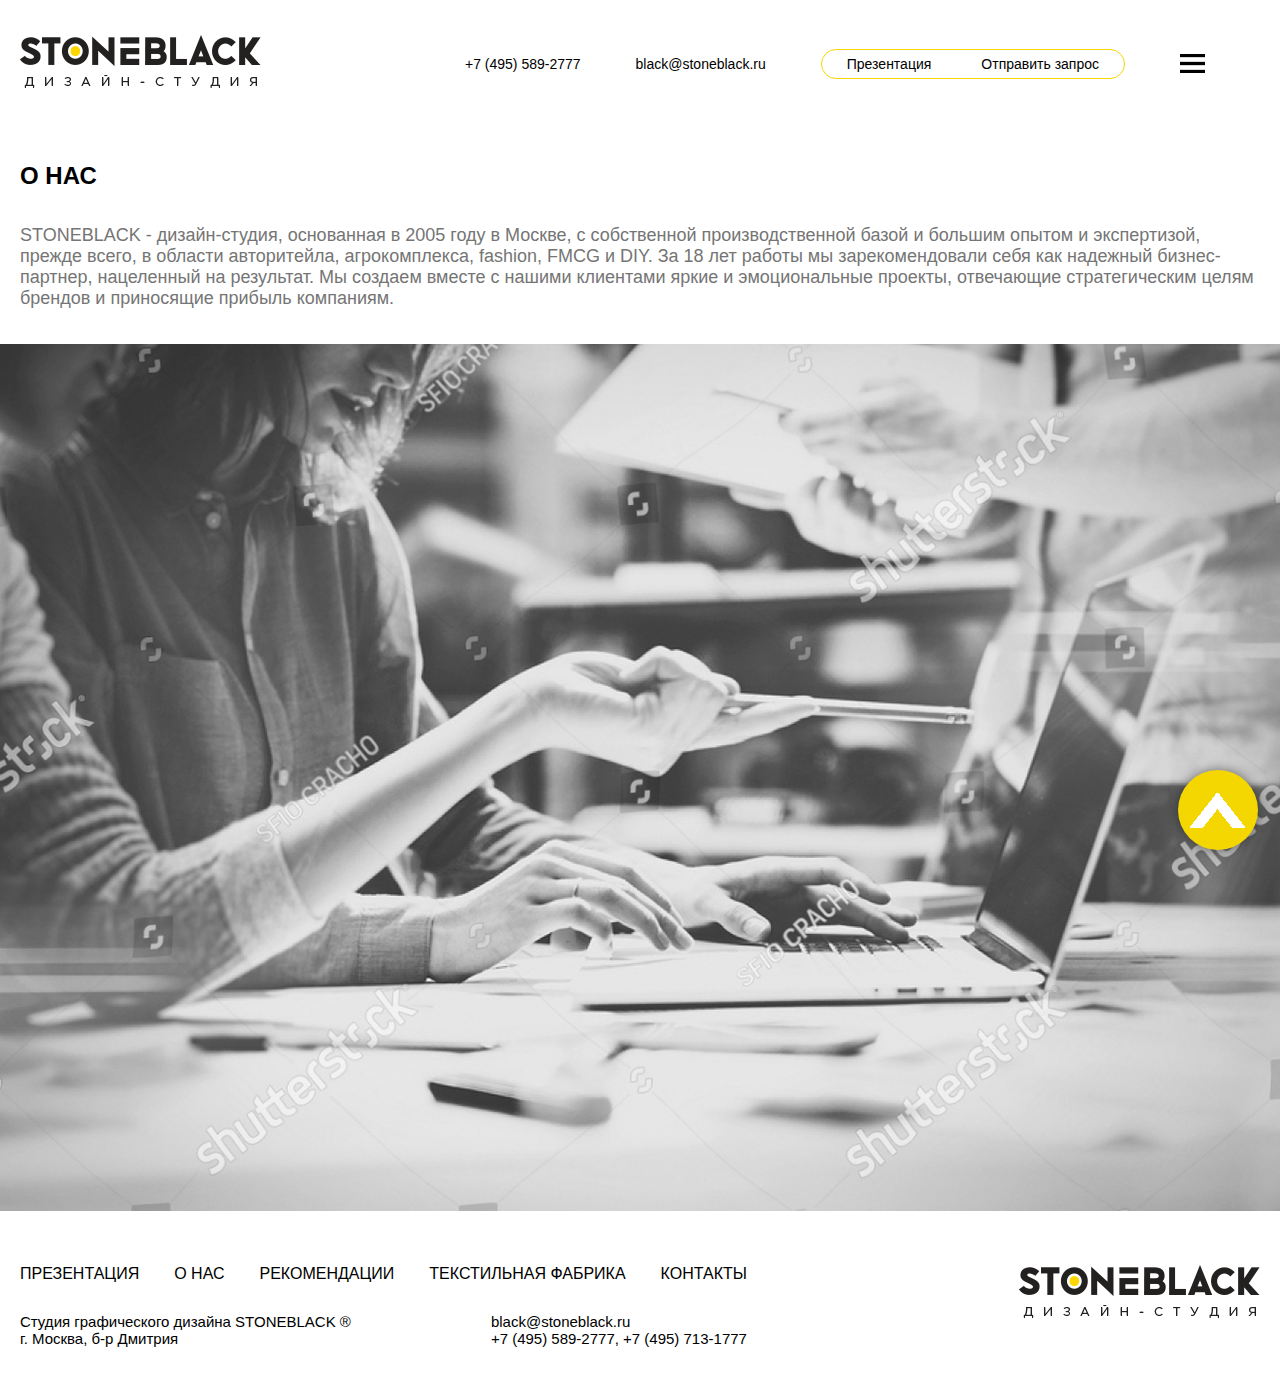
==== about-us.html @ 18d2b70f "add animation and page <about-us>" ====
<!DOCTYPE html>
<html lang="en">
<head>
    <meta charset="UTF-8">
    <meta name="viewport" content="width=device-width, initial-scale=1.0">
    <title>STONEBLACK</title>
    <link rel="stylesheet" href="assets/style.css">
</head>
<body>
<header>
    <div class="container">
        <a href=""><img class="header-logo" src="assets/images/sb-logo.png" alt=""></a>
        <div class="header-contact">
            <a class="header-contact-link" href="#">+7 (495) 589-2777</a>
            <a class="header-contact-link" href="#">black@stoneblack.ru</a>
            <div class="header-contact-button">
                <a href="#">Презентация</a>
                <a href="#">Отправить запрос</a>
            </div>
            <div id="burger-icon" class="burger-menu-icon">
                <span></span>
                <span></span>
                <span></span>
            </div>
            <div class="burger-menu">
                <div class="menu" id="menu">
                    <img id="burger-icon-close" src="assets/images/burger-close.png" alt="">
                    <div class="container-menu">
                        <img src="assets/images/sb-color-white.png" alt="">
                        <div class="menu-content">
                            <ul>
                                <li class="burger-menu-title"><a href="#">ПРОЕКТЫ</a></li>
                                <li><a href="#">ЛОГОТИП</a></li>
                                <li><a href="#">ФИРМЕННЫЙ СТИЛЬ</a></li>
                                <li><a href="#">БРЕНДБУК</a></li>
                                <li><a href="#">ОТКРЫТКИ</a></li>
                                <li><a href="#">КАЛЕНДАРИ</a></li>
                                <li><a href="#">УПАКОВКА</a></li>
                                <li><a href="#">БРЕНДИРОВАНИЕ АВТО</a></li>
                                <li><a href="#">БУКЛЕТЫ/КАТАЛОГИ</a></li>
                                <li><a href="#">POS</a></li>
                                <li><a href="#">KEY VISUAL</a></li>
                                <li class="burger-menu-title"><a href="#">О НАС</a></li>
                                <li class="burger-menu-title"><a href="#">КЛИЕНТЫ</a></li>
                                <li class="burger-menu-title"><a href="#">РЕКОМЕНДАЦИИ</a></li>
                                <li class="burger-menu-title"><a href="#">ТЕКСТИЛЬНАЯ ФАБРИКА</a></li>
                                <li class="burger-menu-title"><a href="#">КОНТАКТЫ</a></li>
                            </ul>
                        </div>
                    </div>
                </div>
            </div>
        </div>
    </div>
</header>
<div class="wrapper">
    <a href="#top" class="button-up">
        <img src="assets/images/arrow-up.png" alt="">
    </a>
    <div class="container">
        <div class="about-us">
            <h2>О НАС</h2>
            <p>STONEBLACK - дизайн-студия, основанная в 2005 году в Москве, с собственной производственной базой
                и большим опытом и экспертизой, прежде всего, в области авторитейла, агрокомплекса, fashion, FMCG и DIY.
                За 18 лет работы мы зарекомендовали себя как надежный бизнес-партнер, нацеленный на результат.
                Мы создаем вместе с нашими клиентами яркие и эмоциональные проекты, отвечающие
                стратегическим целям брендов и приносящие прибыль компаниям.</p>
        </div>
    </div>
    <div class="about-us-banner">
        <img src="assets/images/about-us.jpg" alt="">
    </div>
</div>
<footer>
    <div class="container">
        <div class="footer-blocks">
            <div class="footer-blocks-item">
                <div class="footer-menu">
                    <ul>
                        <li><a href="">ПРЕЗЕНТАЦИЯ</a></li>
                        <li><a href="">О НАС</a></li>
                        <li><a href="">РЕКОМЕНДАЦИИ</a></li>
                        <li><a href="">ТЕКСТИЛЬНАЯ ФАБРИКА</a></li>
                        <li><a href="">КОНТАКТЫ</a></li>
                    </ul>
                </div>
                <div class="footer-contacts">
                    <div>
                        <p>Студия графического дизайна STONEBLACK ® <br>г. Москва, б-р Дмитрия</p>
                    </div>
                    <div class="footer-contacts-item">
                        <a href="#">black@stoneblack.ru</a>
                        <span> +7 (495) 589-2777, +7 (495) 713-1777</span>
                    </div>
                </div>
            </div>
            <div class="footer-blocks-item">
                <a href=""><img src="assets/images/sb-logo.png" alt=""></a>
            </div>
        </div>
    </div>
</footer>
<script src="assets/js/app.js"></script>
</body>
</html>
---- assets/style.css ----
@charset "UTF-8";
@font-face {
  font-family: "Montserrat", sans-serif;
  src: url("../../fonts/Montserrat-Light.ttf") format("truetype");
  font-style: normal;
  font-weight: 300;
}
@font-face {
  font-family: "Montserrat", sans-serif;
  src: url("../../fonts/Montserrat-Regular.ttf") format("truetype");
  font-style: normal;
  font-weight: 400;
}
@font-face {
  font-family: "Montserrat", sans-serif;
  src: url("../../fonts/Montserrat-Medium.ttf") format("truetype");
  font-style: normal;
  font-weight: 500;
}
@font-face {
  font-family: "Montserrat", sans-serif;
  src: url("../../fonts/Montserrat-SemiBold.ttf") format("truetype");
  font-style: normal;
  font-weight: 600;
}
@font-face {
  font-family: "Montserrat", sans-serif;
  src: url("../../fonts/Montserrat-Bold.ttf") format("truetype");
  font-style: normal;
  font-weight: 700;
}
@font-face {
  font-family: "Montserrat", sans-serif;
  src: url("../../fonts/Montserrat-Black.ttf") format("truetype");
  font-style: normal;
  font-weight: 900;
}
* {
  margin: 0;
  padding: 0;
  box-sizing: border-box;
  font-family: "Montserrat", sans-serif;
  font-weight: 300;
}

html,
body {
  scroll-behavior: smooth;
}

.container-menu,
.container {
  max-width: 1700px;
  margin: 0 auto;
  padding: 0 20px;
}

h2, h3 {
  font-weight: 800;
}

.button-up {
  position: fixed;
  display: flex;
  align-items: center;
  background: #f4d600;
  border-radius: 50%;
  width: 80px;
  height: 80px;
  bottom: 50px;
  left: 92%;
  cursor: pointer;
  box-shadow: 0 0 12px rgba(0, 0, 0, 0.5);
  z-index: 101;
}
.button-up img {
  width: 55px;
  height: 35px;
  margin: 0 auto;
}

.transfer {
  display: none;
}

header {
  position: sticky;
  top: 0;
  padding: 35px 0;
  background: white;
  z-index: 100;
}
header .container {
  display: flex;
  justify-content: space-between;
  align-items: center;
  margin: 0 auto;
}

.header-contact {
  display: flex;
  align-items: center;
  gap: 55px;
}
.header-contact a {
  font-size: 14px;
  color: black;
  text-decoration: none;
  font-weight: 300;
}
.header-contact-button {
  display: flex;
  border: 1px solid #f4d600;
  border-radius: 20px;
  overflow: hidden;
}
.header-contact-button a {
  padding: 6px 25px;
  border-radius: 20px;
}
.header-contact-button a:hover {
  background-color: #f4d600;
}

.burger-menu-icon {
  display: flex;
  flex-direction: column;
  gap: 3px;
  cursor: pointer;
}
.burger-menu-icon span {
  width: 25px;
  height: 4px;
  background-color: black;
}
.burger-menu-icon span:first-child {
  border-bottom: 1px solid #d6d6d6;
}
.burger-menu-icon span:nth-child(2) {
  border-top: 1px solid #d6d6d6;
  border-bottom: 1px solid #d6d6d6;
  height: 5px;
}
.burger-menu-icon span:last-child {
  border-top: 1px solid #d6d6d6;
}

.container-menu {
  display: flex;
  align-items: flex-start;
  justify-content: space-between;
}

#burger-icon-close {
  display: none;
  cursor: pointer;
  width: 20px;
  height: 20px;
  position: absolute;
  top: 55px;
  right: 80px;
}

.menu {
  position: fixed;
  width: 100%;
  height: 100%;
  top: 0;
  right: -100%; /* Начальное значение смещения */
  background-color: rgba(0, 0, 0, 0.5);
  padding-top: 35px;
  transition: right 0.3s ease-in-out;
}
.menu-content {
  display: flex;
  justify-content: flex-end;
}

.menu ul {
  list-style: none;
  padding: 0;
  margin: 0;
  padding-top: 90px;
}

.menu ul li {
  padding-bottom: 15px;
  font-weight: 400;
}

.burger-menu-title {
  margin-top: 15px;
  margin-bottom: 10px;
}
.burger-menu-title a {
  font-weight: 700 !important;
}

.menu ul li a {
  color: #fff;
  text-decoration: none;
  font-size: 18px;
  transition: color 0.3s;
}

@media screen and (max-width: 1076px) {
  .header-contact-link,
  .header-contact-button {
    display: none;
  }
}
@media screen and (max-width: 767px) {
  .menu-content {
    margin: 0 auto;
  }
}
.group {
  display: flex;
}
.group img {
  width: 100%;
  height: 100%;
  display: block;
}
.group-blocks {
  display: flex;
  flex-direction: column;
  width: 50%;
}
.group-blocks a {
  position: relative;
}
.group p {
  display: none;
  color: #fff;
  animation: fade 0.3s linear forwards;
  font-size: 16px;
}
@keyframes fade {
  0% {
    opacity: 0;
  }
  100% {
    opacity: 1;
  }
}
.group-block {
  position: relative;
  display: flex;
  width: 66.6666666667%;
}
.group a:hover p {
  display: block;
}
.group a:hover .background {
  display: flex;
  justify-content: center;
  align-items: center;
}
.group .title-block {
  margin-bottom: 10px;
  font-weight: 800;
}
.group .background {
  display: none;
  position: absolute;
  top: 0;
  left: 0;
  right: 0;
  bottom: 0;
  background: rgba(0, 0, 0, 0.6);
  width: 100%;
  height: 100%;
  animation: fade 0.3s linear forwards;
}

.block {
  position: relative;
  overflow: hidden;
  transform: translateX(-100%);
  transition: opacity 0.5s, transform 0.5s;
}

.block.right-to-left {
  transform: translateX(100%);
}

@media screen and (max-width: 767px) {
  .group {
    flex-direction: column;
  }
  .group-block, .group-blocks {
    width: 100%;
  }
}
.clients {
  margin-top: 50px;
}
.clients h1 {
  margin-bottom: 50px;
}
.clients-content {
  display: flex;
  justify-content: space-between;
  flex-wrap: wrap;
  gap: 10px;
}
.clients-item {
  margin-bottom: 70px;
  flex-basis: calc(16.6666% - 10px);
}
.clients-item a img {
  filter: grayscale(1);
  transition: 0.3s;
}
.clients-item a img:hover {
  filter: grayscale(0);
  scale: 1.1;
}

@media screen and (max-width: 750px) {
  .clients-item a img {
    filter: grayscale(0);
  }
}
@media screen and (max-width: 550px) {
  .clients-item a img {
    width: 100%;
  }
  .clients-item {
    flex-basis: 45%;
    display: flex;
    justify-content: center;
  }
}
.title {
  margin-top: 45px;
  margin-bottom: 45px;
}

.contacts {
  display: flex;
  gap: 100px;
  margin-bottom: 45px;
  font-size: 18px;
}
.contacts-item {
  flex-basis: 50%;
}
.contacts-item span,
.contacts-item a {
  color: #8b8b8b;
  text-decoration: none;
}

.application {
  background-color: #efeff0;
  padding-top: 45px;
  padding-bottom: 45px;
  margin-bottom: 15px;
}
.application p {
  color: #8b8b8b;
}
.application .container {
  display: flex;
  gap: 100px;
}
.application-item {
  flex-basis: 50%;
}
.application-item h2 {
  margin-bottom: 45px;
}
.application-item .form {
  display: flex;
  flex-direction: column;
}
.application-item .form textarea,
.application-item .form input {
  color: #8b8b8b;
}
.application-item .form label {
  margin-bottom: 5px;
  font-weight: 600;
}
.application-item .form-item {
  display: flex;
  flex-direction: column;
  margin-bottom: 15px;
  flex-basis: 50%;
}
.application-item .form-item input[type=checkbox],
.application-item .form-item input[type=file] {
  display: none;
}
.application-item .form-item label[for=checkbox] {
  padding-left: 20px;
  margin-bottom: 0;
}
.application-item .form-item label[for=file] {
  padding-left: 15px;
  margin-bottom: 0;
  cursor: pointer;
}
.application-item .form-item label[for=checkbox] {
  font-size: 12px;
  cursor: pointer;
}
.application-item .form-item img {
  width: 25px;
  height: 25px;
}
.application-item .form-item textarea,
.application-item .form-item input {
  border: none;
  padding: 10px;
  width: 100%;
}
.application-item .form-item a {
  text-decoration: none;
  color: black;
}
.application-item .form-item .custom-checkbox {
  position: relative;
}
.application-item .form-item .custom-checkbox:before {
  position: absolute;
  content: "";
  top: -10px;
  left: 0;
  background-image: url("images/checkbox.png");
  background-size: 25px;
  background-position: center;
  background-repeat: no-repeat;
  width: 25px;
  height: 25px;
}
.application-item .form-item input[type=checkbox]:checked + .custom-checkbox:before {
  background-image: url("images/chebox-ok.png");
}
.application-item .form-file, .application-item .form-checkbox {
  flex-direction: row;
  align-items: center;
  cursor: pointer;
}
.application-item .form button {
  max-width: 285px;
  height: 30px;
  background-color: #f4d600;
  border: none;
  cursor: pointer;
  font-size: 16px;
  font-weight: 600;
}
.application-item .form-blocks {
  display: flex;
  gap: 10px;
}

@media screen and (max-width: 930px) {
  .application .container {
    flex-direction: column;
    gap: 35px;
  }
  .application-item h2 {
    margin-bottom: 35px;
  }
}
@media screen and (max-width: 775px) {
  .contacts-item {
    flex-basis: 85%;
  }
  .contacts-item:last-child {
    display: none;
  }
}
@media screen and (max-width: 500px) {
  .application-item .form-blocks {
    flex-direction: column;
  }
  .application-item .form button {
    max-width: 200px;
  }
}
.in-title-item {
  display: flex;
  justify-content: space-between;
  padding: 50px 0;
}
.in-title-item .title-section {
  color: #a8a8a8;
  font-weight: 400;
}
.in-title-about {
  display: flex;
  justify-content: space-between;
  align-items: center;
  margin-bottom: 50px;
}
.in-title-about img {
  height: 57px;
}
.in-title-about p {
  color: #535353;
}

.in-banner img {
  display: block;
  width: 100%;
}
.in-banner .container {
  margin: 45px 0;
}
.in-banner .container p {
  color: #535353;
}

.reviews {
  background-color: #efeff0;
  margin: 5px 0;
  padding: 50px 0;
}
.reviews p {
  margin-bottom: 20px;
  color: #535353;
}
.reviews b, .reviews span {
  font-size: 14px;
}
.reviews b {
  font-weight: 700;
}
.reviews span {
  color: #535353;
}

.in-images {
  display: flex;
  margin-bottom: 50px;
}
.in-images-item {
  flex-basis: 50%;
}
.in-images-item img {
  display: block;
  width: 100%;
}

.other-project h2 {
  color: #2a2a2a;
  font-weight: 300;
  margin-bottom: 50px;
}
.other-project .group {
  display: flex;
  justify-content: space-between;
  flex-wrap: wrap;
}
.other-project .group-block {
  flex-basis: 33.3333%;
}
.other-project .group-block .title-block {
  top: 40% !important;
}

@media screen and (max-width: 767px) {
  .in-title-about img,
  .in-title-item .title-section {
    display: none;
  }
  .in-images {
    flex-direction: column;
  }
  .in-images-item {
    flex-basis: 100%;
  }
  .transfer {
    display: block;
  }
}
.in-detail-client-title {
  display: flex;
  justify-content: space-between;
  align-items: center;
  gap: 100px;
  margin-bottom: 30px;
}
.in-detail-client-title div:first-child h2 {
  margin: 30px 0;
}
.in-detail-client-title div:first-child p {
  color: #535353;
  font-size: 20px;
}
.in-detail-client-title img {
  display: block;
  max-height: 80px;
}

@media screen and (max-width: 767px) {
  .in-detail-client-title {
    display: block;
  }
  .in-detail-client-title img {
    display: none;
  }
  .in-detail-client-title div:first-child p {
    font-size: 16px;
  }
}
.in-razdel h2 {
  margin: 30px 0;
}

.recomend {
  background-color: #efeff0;
  padding: 35px 0;
}
.recomend-title {
  padding: 10px 0 35px 0;
}
.recomend-content {
  display: flex;
  flex-wrap: wrap;
  gap: 25px;
}
.recomend-content-item {
  flex-basis: calc(20% - 25px);
}
.recomend-content-item img {
  width: 100%;
  cursor: pointer;
}

.modal {
  display: none;
  position: fixed;
  z-index: 102;
  left: 0;
  top: 0;
  width: 100%;
  height: 100%;
  overflow: auto;
  background-color: rgba(0, 0, 0, 0.5);
  justify-content: center;
  align-items: center;
}

.modal-content {
  display: block;
  position: relative;
  margin: 0 auto;
  max-width: 100%;
  max-height: 80%;
  flex-basis: 30%;
  object-fit: contain;
}

.close-modal {
  position: absolute;
  top: 15px;
  right: 25px;
  font-size: 30px;
  color: #fff;
  cursor: pointer;
}

@media screen and (max-width: 1076px) {
  .recomend-content-item {
    flex-basis: calc(33.3333% - 20px);
  }
}
@media screen and (max-width: 767px) {
  .recomend-content-item {
    flex-basis: calc(50% - 15px);
  }
}
@media screen and (max-width: 500px) {
  .recomend-content-item {
    flex-basis: 100%;
  }
}
.about-us {
  margin-bottom: 35px;
}
.about-us h2 {
  margin: 35px 0;
}
.about-us p {
  font-weight: 300;
  font-size: 18px;
  color: #757575;
}
.about-us-banner img {
  width: 100%;
}

@media screen and (max-width: 767px) {
  .about-us p {
    font-size: 14px;
  }
}
footer {
  padding: 50px 0;
}
footer .container {
  margin: 0 auto;
}

.footer-blocks {
  display: flex;
  justify-content: space-between;
}

.footer-menu {
  margin-bottom: 30px;
}
.footer-menu ul {
  display: flex;
  gap: 35px;
  list-style: none;
  font-size: 16px;
}
.footer-menu ul a {
  color: black;
  text-decoration: none;
  font-weight: 300;
}

.footer-contacts {
  font-size: 15px;
  display: flex;
  justify-content: space-between;
  font-weight: 300;
}
.footer-contacts-item {
  display: flex;
  flex-direction: column;
}
.footer-contacts-item a {
  text-decoration: none;
  color: black;
}

@media screen and (max-width: 1076px) {
  .footer-menu ul {
    gap: 10px;
  }
  .button-up {
    left: 88%;
    width: 50px;
    height: 50px;
  }
  .button-up img {
    width: 35px;
    height: 20px;
  }
  .header-contact {
    gap: 0;
  }
  #burger-icon-close {
    right: 30px;
  }
}
@media screen and (max-width: 940px) {
  .footer-menu {
    display: none;
  }
  .footer-contacts {
    gap: 15px;
  }
}
@media screen and (max-width: 767px) {
  .footer-blocks,
  .footer-contacts {
    flex-direction: column;
  }
  .footer-blocks {
    gap: 20px;
  }
  .button-up {
    left: 80%;
  }
}
@media screen and (max-width: 540px) {
  .container-menu {
    flex-direction: column;
  }
  .menu ul {
    padding-top: 50px;
  }
}
@media screen and (max-width: 450px) {
  .button-up {
    left: 75%;
  }
}

/*# sourceMappingURL=style.css.map */
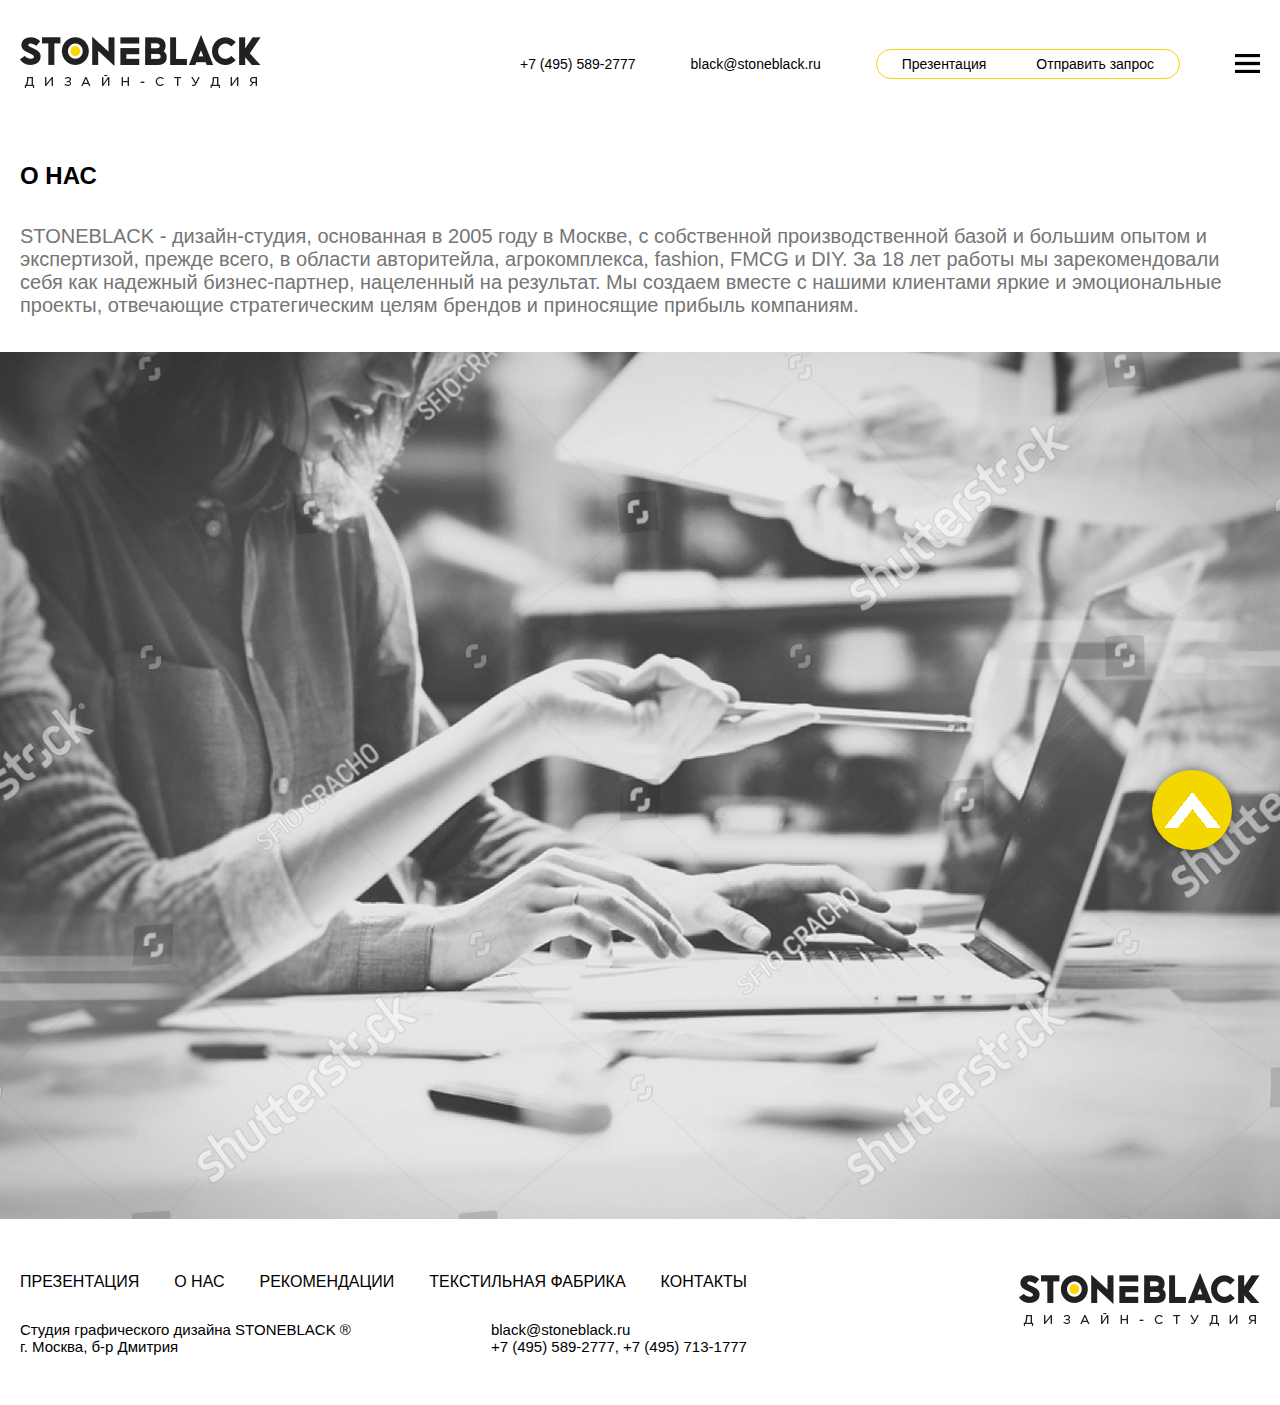
==== commit c68a7dc7: "edits css" ====
--- a/about-us.html
+++ b/about-us.html
@@ -22,39 +22,40 @@
                 <span></span>
                 <span></span>
             </div>
-            <div class="burger-menu">
-                <div class="menu" id="menu">
-                    <img id="burger-icon-close" src="assets/images/burger-close.png" alt="">
-                    <div class="container-menu">
-                        <img src="assets/images/sb-color-white.png" alt="">
-                        <div class="menu-content">
-                            <ul>
-                                <li class="burger-menu-title"><a href="#">ПРОЕКТЫ</a></li>
-                                <li><a href="#">ЛОГОТИП</a></li>
-                                <li><a href="#">ФИРМЕННЫЙ СТИЛЬ</a></li>
-                                <li><a href="#">БРЕНДБУК</a></li>
-                                <li><a href="#">ОТКРЫТКИ</a></li>
-                                <li><a href="#">КАЛЕНДАРИ</a></li>
-                                <li><a href="#">УПАКОВКА</a></li>
-                                <li><a href="#">БРЕНДИРОВАНИЕ АВТО</a></li>
-                                <li><a href="#">БУКЛЕТЫ/КАТАЛОГИ</a></li>
-                                <li><a href="#">POS</a></li>
-                                <li><a href="#">KEY VISUAL</a></li>
-                                <li class="burger-menu-title"><a href="#">О НАС</a></li>
-                                <li class="burger-menu-title"><a href="#">КЛИЕНТЫ</a></li>
-                                <li class="burger-menu-title"><a href="#">РЕКОМЕНДАЦИИ</a></li>
-                                <li class="burger-menu-title"><a href="#">ТЕКСТИЛЬНАЯ ФАБРИКА</a></li>
-                                <li class="burger-menu-title"><a href="#">КОНТАКТЫ</a></li>
-                            </ul>
-                        </div>
-                    </div>
+
+        </div>
+    </div>
+    <div class="burger-menu">
+        <div class="menu" id="menu">
+            <img id="burger-icon-close" src="assets/images/burger-close.png" alt="">
+            <div class="container-menu">
+                <img src="assets/images/sb-color-white.png" alt="">
+                <div class="menu-content">
+                    <ul>
+                        <li class="burger-menu-title"><a  href="#">ПРОЕКТЫ</a></li>
+                        <li><a href="#">ЛОГОТИП</a></li>
+                        <li><a href="#">ФИРМЕННЫЙ СТИЛЬ</a></li>
+                        <li><a href="#">БРЕНДБУК</a></li>
+                        <li><a href="#">ОТКРЫТКИ</a></li>
+                        <li><a href="#">КАЛЕНДАРИ</a></li>
+                        <li><a href="#">УПАКОВКА</a></li>
+                        <li><a href="#">БРЕНДИРОВАНИЕ АВТО</a></li>
+                        <li><a href="#">БУКЛЕТЫ/КАТАЛОГИ</a></li>
+                        <li><a href="#">POS</a></li>
+                        <li><a href="#">KEY VISUAL</a></li>
+                        <li class="burger-menu-title"><a  href="#">О НАС</a></li>
+                        <li class="burger-menu-title"><a  href="#">КЛИЕНТЫ</a></li>
+                        <li class="burger-menu-title"><a  href="#">РЕКОМЕНДАЦИИ</a></li>
+                        <li class="burger-menu-title"><a  href="#">ТЕКСТИЛЬНАЯ ФАБРИКА</a></li>
+                        <li class="burger-menu-title"><a  href="#">КОНТАКТЫ</a></li>
+                    </ul>
                 </div>
             </div>
         </div>
     </div>
 </header>
 <div class="wrapper">
-    <a href="#top" class="button-up">
+    <a id="scrollButton" href="#top" class="button-up">
         <img src="assets/images/arrow-up.png" alt="">
     </a>
     <div class="container">
--- a/assets/style.css
+++ b/assets/style.css
@@ -1,37 +1,42 @@
-@charset "UTF-8";
+@font-face {
+  font-family: "Montserrat-Light", sans-serif;
+  src: url("fonts/MontserratAlternates-Light.otf") format("truetype");
+  font-style: normal;
+  font-weight: 200;
+}
 @font-face {
   font-family: "Montserrat", sans-serif;
-  src: url("../../fonts/Montserrat-Light.ttf") format("truetype");
+  src: url("fonts/Montserrat-Light.ttf") format("truetype");
   font-style: normal;
   font-weight: 300;
 }
 @font-face {
   font-family: "Montserrat", sans-serif;
-  src: url("../../fonts/Montserrat-Regular.ttf") format("truetype");
+  src: url("fonts/Montserrat-Regular.ttf") format("truetype");
   font-style: normal;
   font-weight: 400;
 }
 @font-face {
   font-family: "Montserrat", sans-serif;
-  src: url("../../fonts/Montserrat-Medium.ttf") format("truetype");
+  src: url("fonts/Montserrat-Medium.ttf") format("truetype");
   font-style: normal;
   font-weight: 500;
 }
 @font-face {
   font-family: "Montserrat", sans-serif;
-  src: url("../../fonts/Montserrat-SemiBold.ttf") format("truetype");
+  src: url("fonts/Montserrat-SemiBold.ttf") format("truetype");
   font-style: normal;
   font-weight: 600;
 }
 @font-face {
   font-family: "Montserrat", sans-serif;
-  src: url("../../fonts/Montserrat-Bold.ttf") format("truetype");
+  src: url("fonts/Montserrat-Bold.ttf") format("truetype");
   font-style: normal;
   font-weight: 700;
 }
 @font-face {
   font-family: "Montserrat", sans-serif;
-  src: url("../../fonts/Montserrat-Black.ttf") format("truetype");
+  src: url("fonts/Montserrat-Black.ttf") format("truetype");
   font-style: normal;
   font-weight: 900;
 }
@@ -48,6 +53,10 @@
   scroll-behavior: smooth;
 }
 
+.wrapper {
+  overflow: hidden;
+}
+
 .container-menu,
 .container {
   max-width: 1700px;
@@ -68,10 +77,11 @@
   width: 80px;
   height: 80px;
   bottom: 50px;
-  left: 92%;
+  left: 90%;
   cursor: pointer;
   box-shadow: 0 0 12px rgba(0, 0, 0, 0.5);
   z-index: 101;
+  transition: 0.6s;
 }
 .button-up img {
   width: 55px;
@@ -81,6 +91,11 @@
 
 .transfer {
   display: none;
+}
+
+.scrolled {
+  bottom: 160px;
+  transition: 0.5s;
 }
 
 header {
@@ -157,8 +172,8 @@
   width: 20px;
   height: 20px;
   position: absolute;
-  top: 55px;
-  right: 80px;
+  top: 54px;
+  right: 30px;
 }
 
 .menu {
@@ -166,7 +181,7 @@
   width: 100%;
   height: 100%;
   top: 0;
-  right: -100%; /* Начальное значение смещения */
+  right: -100%;
   background-color: rgba(0, 0, 0, 0.5);
   padding-top: 35px;
   transition: right 0.3s ease-in-out;
@@ -226,6 +241,7 @@
   display: flex;
   flex-direction: column;
   width: 50%;
+  flex-basis: 35%;
 }
 .group-blocks a {
   position: relative;
@@ -248,6 +264,7 @@
   position: relative;
   display: flex;
   width: 66.6666666667%;
+  flex-basis: 65%;
 }
 .group a:hover p {
   display: block;
@@ -278,7 +295,7 @@
   position: relative;
   overflow: hidden;
   transform: translateX(-100%);
-  transition: opacity 0.5s, transform 0.5s;
+  transition: transform 1.25s;
 }
 
 .block.right-to-left {
@@ -497,22 +514,23 @@
   justify-content: space-between;
   align-items: center;
   margin-bottom: 50px;
+  gap: 5px;
 }
 .in-title-about img {
   height: 57px;
 }
 .in-title-about p {
   color: #535353;
+  font-weight: 300;
+  font-size: 20px;
 }
 
 .in-banner img {
   display: block;
   width: 100%;
 }
-.in-banner .container {
+.in-banner .container p {
   margin: 45px 0;
-}
-.in-banner .container p {
   color: #535353;
 }
 
@@ -688,9 +706,9 @@
   margin: 35px 0;
 }
 .about-us p {
-  font-weight: 300;
-  font-size: 18px;
+  font-size: 20px;
   color: #757575;
+  font-family: "Montserrat-Light", sans-serif;
 }
 .about-us-banner img {
   width: 100%;
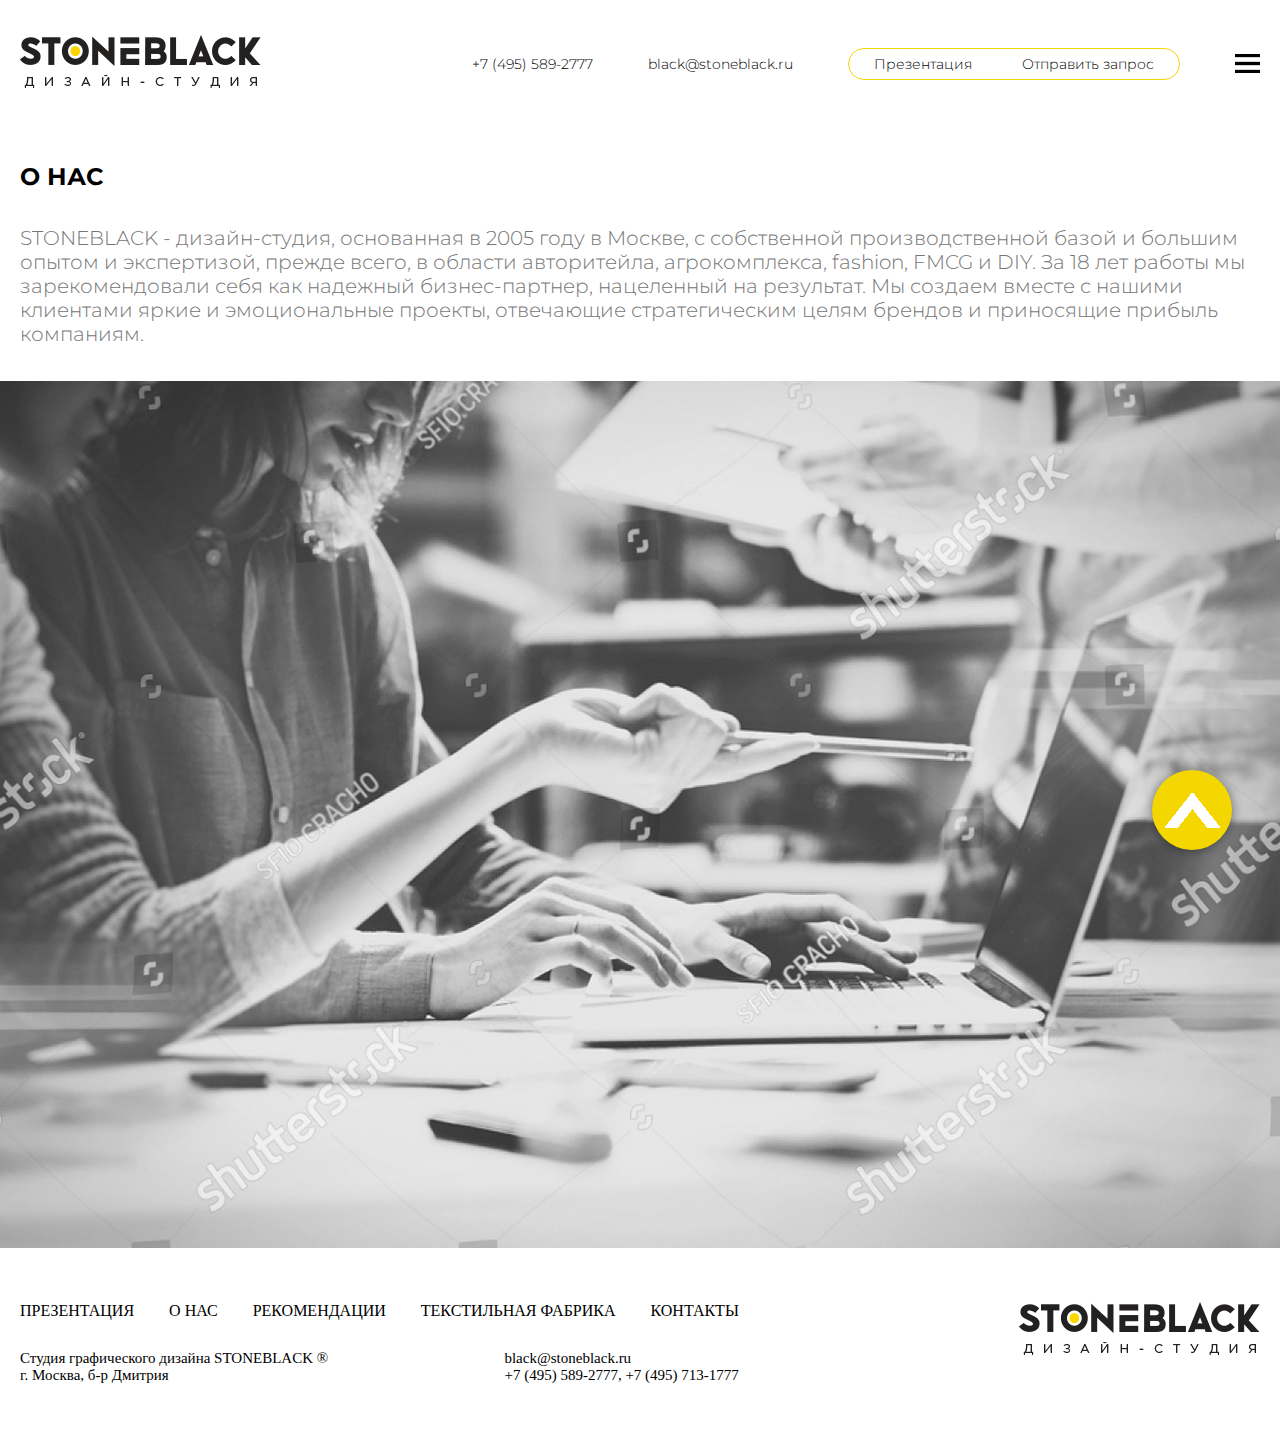
==== commit 47accac6: "add link fonts" ====
--- a/about-us.html
+++ b/about-us.html
@@ -4,8 +4,10 @@
     <meta charset="UTF-8">
     <meta name="viewport" content="width=device-width, initial-scale=1.0">
     <title>STONEBLACK</title>
-    <link rel="stylesheet" href="assets/style.css">
-</head>
+    <link rel="stylesheet" href="style.css">
+    <link rel="preconnect" href="https://fonts.googleapis.com">
+    <link rel="preconnect" href="https://fonts.gstatic.com" crossorigin>
+    <link href="https://fonts.googleapis.com/css2?family=Montserrat:wght@300;700&display=swap" rel="stylesheet"></head>
 <body>
 <header>
     <div class="container">
@@ -32,7 +34,7 @@
                 <img src="assets/images/sb-color-white.png" alt="">
                 <div class="menu-content">
                     <ul>
-                        <li class="burger-menu-title"><a  href="#">ПРОЕКТЫ</a></li>
+                        <li class="burger-menu-title"><a href="#">ПРОЕКТЫ</a></li>
                         <li><a href="#">ЛОГОТИП</a></li>
                         <li><a href="#">ФИРМЕННЫЙ СТИЛЬ</a></li>
                         <li><a href="#">БРЕНДБУК</a></li>
@@ -43,11 +45,11 @@
                         <li><a href="#">БУКЛЕТЫ/КАТАЛОГИ</a></li>
                         <li><a href="#">POS</a></li>
                         <li><a href="#">KEY VISUAL</a></li>
-                        <li class="burger-menu-title"><a  href="#">О НАС</a></li>
-                        <li class="burger-menu-title"><a  href="#">КЛИЕНТЫ</a></li>
-                        <li class="burger-menu-title"><a  href="#">РЕКОМЕНДАЦИИ</a></li>
-                        <li class="burger-menu-title"><a  href="#">ТЕКСТИЛЬНАЯ ФАБРИКА</a></li>
-                        <li class="burger-menu-title"><a  href="#">КОНТАКТЫ</a></li>
+                        <li class="burger-menu-title"><a href="#">О НАС</a></li>
+                        <li class="burger-menu-title"><a href="#">КЛИЕНТЫ</a></li>
+                        <li class="burger-menu-title"><a href="#">РЕКОМЕНДАЦИИ</a></li>
+                        <li class="burger-menu-title"><a href="#">ТЕКСТИЛЬНАЯ ФАБРИКА</a></li>
+                        <li class="burger-menu-title"><a href="#">КОНТАКТЫ</a></li>
                     </ul>
                 </div>
             </div>
--- a/style.css
+++ b/style.css
@@ -0,0 +1,792 @@
+@font-face {
+  font-family: "Montserrat", sans-serif;
+  src: url("assets/fonts/Montserrat-Light.eot");
+  font-style: normal;
+  font-weight: 300;
+}
+@font-face {
+  font-family: "Montserrat", sans-serif;
+  src: url("assets/fonts/Montserrat-Bold.ttf") format("truetype");
+  font-style: normal;
+  font-weight: 700;
+}
+* {
+  margin: 0;
+  padding: 0;
+  box-sizing: border-box;
+}
+
+html,
+body {
+  scroll-behavior: smooth;
+}
+
+.wrapper {
+  overflow: hidden;
+  font-family: "Montserrat", sans-serif;
+  font-weight: 300;
+}
+
+header {
+  font-family: "Montserrat", sans-serif;
+  font-weight: 300;
+}
+
+.container-menu,
+.container {
+  max-width: 1700px;
+  margin: 0 auto;
+  padding: 0 20px;
+}
+
+h2, h3 {
+  font-weight: 700;
+}
+
+.button-up {
+  position: fixed;
+  display: flex;
+  align-items: center;
+  background: #f4d600;
+  border-radius: 50%;
+  width: 80px;
+  height: 80px;
+  bottom: 50px;
+  left: 90%;
+  cursor: pointer;
+  box-shadow: 0 0 12px rgba(0, 0, 0, 0.5);
+  z-index: 101;
+  transition: 0.6s;
+}
+.button-up img {
+  width: 55px;
+  height: 35px;
+  margin: 0 auto;
+}
+
+.transfer {
+  display: none;
+}
+
+.scrolled {
+  bottom: 160px;
+  transition: 0.5s;
+}
+
+header {
+  position: sticky;
+  top: 0;
+  padding: 35px 0;
+  background: white;
+  z-index: 100;
+}
+header .container {
+  display: flex;
+  justify-content: space-between;
+  align-items: center;
+  margin: 0 auto;
+}
+
+.header-contact {
+  display: flex;
+  align-items: center;
+  gap: 55px;
+}
+.header-contact a {
+  font-size: 14px;
+  color: black;
+  text-decoration: none;
+  font-weight: 300;
+}
+.header-contact-button {
+  display: flex;
+  border: 1px solid #f4d600;
+  border-radius: 20px;
+  overflow: hidden;
+}
+.header-contact-button a {
+  padding: 6px 25px;
+  border-radius: 20px;
+}
+.header-contact-button a:hover {
+  background-color: #f4d600;
+}
+
+.burger-menu-icon {
+  display: flex;
+  flex-direction: column;
+  gap: 3px;
+  cursor: pointer;
+}
+.burger-menu-icon span {
+  width: 25px;
+  height: 4px;
+  background-color: black;
+}
+.burger-menu-icon span:first-child {
+  border-bottom: 1px solid #d6d6d6;
+}
+.burger-menu-icon span:nth-child(2) {
+  border-top: 1px solid #d6d6d6;
+  border-bottom: 1px solid #d6d6d6;
+  height: 5px;
+}
+.burger-menu-icon span:last-child {
+  border-top: 1px solid #d6d6d6;
+}
+
+.container-menu {
+  display: flex;
+  align-items: flex-start;
+  justify-content: space-between;
+}
+
+#burger-icon-close {
+  display: none;
+  cursor: pointer;
+  width: 20px;
+  height: 20px;
+  position: absolute;
+  top: 54px;
+  right: 30px;
+}
+
+.menu {
+  position: fixed;
+  width: 100%;
+  height: 100%;
+  top: 0;
+  right: -100%;
+  background-color: rgba(0, 0, 0, 0.5);
+  padding-top: 35px;
+  transition: right 0.3s ease-in-out;
+}
+.menu-content {
+  display: flex;
+  justify-content: flex-end;
+}
+
+.menu ul {
+  list-style: none;
+  padding: 0;
+  margin: 0;
+  padding-top: 90px;
+}
+
+.menu ul li {
+  padding-bottom: 15px;
+  font-weight: 400;
+}
+
+.burger-menu-title {
+  margin-top: 15px;
+  margin-bottom: 10px;
+}
+.burger-menu-title a {
+  font-weight: 700 !important;
+}
+
+.menu ul li a {
+  color: #fff;
+  text-decoration: none;
+  font-size: 18px;
+  transition: color 0.3s;
+}
+
+@media screen and (max-width: 1076px) {
+  .header-contact-link,
+  .header-contact-button {
+    display: none;
+  }
+}
+@media screen and (max-width: 767px) {
+  .menu-content {
+    margin: 0 auto;
+  }
+}
+.group {
+  display: flex;
+}
+.group img {
+  width: 100%;
+  height: 100%;
+  display: block;
+}
+.group-blocks {
+  display: flex;
+  flex-direction: column;
+  width: 50%;
+  flex-basis: 35%;
+}
+.group-blocks a {
+  position: relative;
+}
+.group p {
+  display: none;
+  color: #fff;
+  animation: fade 0.3s linear forwards;
+  font-size: 16px;
+}
+@keyframes fade {
+  0% {
+    opacity: 0;
+  }
+  100% {
+    opacity: 1;
+  }
+}
+.group-block {
+  position: relative;
+  display: flex;
+  width: 66.6666666667%;
+  flex-basis: 65%;
+}
+.group a:hover p {
+  display: block;
+}
+.group a:hover .background {
+  display: flex;
+  justify-content: center;
+  align-items: center;
+}
+.group .title-block {
+  margin-bottom: 10px;
+  font-weight: 800;
+}
+.group .background {
+  display: none;
+  position: absolute;
+  top: 0;
+  left: 0;
+  right: 0;
+  bottom: 0;
+  background: rgba(0, 0, 0, 0.6);
+  width: 100%;
+  height: 100%;
+  animation: fade 0.3s linear forwards;
+}
+
+.block {
+  position: relative;
+  overflow: hidden;
+  transform: translateX(-100%);
+  transition: transform 1.25s;
+}
+
+.block.right-to-left {
+  transform: translateX(100%);
+}
+
+@media screen and (max-width: 767px) {
+  .group {
+    flex-direction: column;
+  }
+  .group-block, .group-blocks {
+    width: 100%;
+  }
+}
+.clients {
+  margin-top: 50px;
+}
+.clients h1 {
+  margin-bottom: 50px;
+}
+.clients-content {
+  display: flex;
+  justify-content: space-between;
+  flex-wrap: wrap;
+  gap: 10px;
+}
+.clients-item {
+  margin-bottom: 70px;
+  flex-basis: calc(16.6666% - 10px);
+}
+.clients-item a img {
+  filter: grayscale(1);
+  transition: 0.3s;
+}
+.clients-item a img:hover {
+  filter: grayscale(0);
+  scale: 1.1;
+}
+
+@media screen and (max-width: 750px) {
+  .clients-item a img {
+    filter: grayscale(0);
+  }
+}
+@media screen and (max-width: 550px) {
+  .clients-item a img {
+    width: 100%;
+  }
+  .clients-item {
+    flex-basis: 45%;
+    display: flex;
+    justify-content: center;
+  }
+}
+.title {
+  margin-top: 45px;
+  margin-bottom: 45px;
+}
+
+.contacts {
+  display: flex;
+  gap: 100px;
+  margin-bottom: 45px;
+  font-size: 18px;
+}
+.contacts-item {
+  flex-basis: 50%;
+}
+.contacts-item span,
+.contacts-item a {
+  color: #8b8b8b;
+  text-decoration: none;
+}
+
+.application {
+  background-color: #efeff0;
+  padding-top: 45px;
+  padding-bottom: 45px;
+  margin-bottom: 15px;
+}
+.application p {
+  color: #8b8b8b;
+}
+.application .container {
+  display: flex;
+  gap: 100px;
+}
+.application-item {
+  flex-basis: 50%;
+}
+.application-item h2 {
+  margin-bottom: 45px;
+}
+.application-item .form {
+  display: flex;
+  flex-direction: column;
+}
+.application-item .form textarea,
+.application-item .form input {
+  color: #8b8b8b;
+}
+.application-item .form label {
+  margin-bottom: 5px;
+  font-weight: 600;
+}
+.application-item .form-item {
+  display: flex;
+  flex-direction: column;
+  margin-bottom: 15px;
+  flex-basis: 50%;
+}
+.application-item .form-item input[type=checkbox],
+.application-item .form-item input[type=file] {
+  display: none;
+}
+.application-item .form-item label[for=checkbox] {
+  padding-left: 20px;
+  margin-bottom: 0;
+}
+.application-item .form-item label[for=file] {
+  padding-left: 15px;
+  margin-bottom: 0;
+  cursor: pointer;
+}
+.application-item .form-item label[for=checkbox] {
+  font-size: 12px;
+  cursor: pointer;
+}
+.application-item .form-item img {
+  width: 25px;
+  height: 25px;
+}
+.application-item .form-item textarea,
+.application-item .form-item input {
+  border: none;
+  padding: 10px;
+  width: 100%;
+}
+.application-item .form-item a {
+  text-decoration: none;
+  color: black;
+}
+.application-item .form-item .custom-checkbox {
+  position: relative;
+}
+.application-item .form-item .custom-checkbox:before {
+  position: absolute;
+  content: "";
+  top: -10px;
+  left: 0;
+  background-image: url("images/checkbox.png");
+  background-size: 25px;
+  background-position: center;
+  background-repeat: no-repeat;
+  width: 25px;
+  height: 25px;
+}
+.application-item .form-item input[type=checkbox]:checked + .custom-checkbox:before {
+  background-image: url("images/chebox-ok.png");
+}
+.application-item .form-file, .application-item .form-checkbox {
+  flex-direction: row;
+  align-items: center;
+  cursor: pointer;
+}
+.application-item .form button {
+  max-width: 285px;
+  height: 30px;
+  background-color: #f4d600;
+  border: none;
+  cursor: pointer;
+  font-size: 16px;
+  font-weight: 600;
+}
+.application-item .form-blocks {
+  display: flex;
+  gap: 10px;
+}
+
+@media screen and (max-width: 930px) {
+  .application .container {
+    flex-direction: column;
+    gap: 35px;
+  }
+  .application-item h2 {
+    margin-bottom: 35px;
+  }
+}
+@media screen and (max-width: 775px) {
+  .contacts-item {
+    flex-basis: 85%;
+  }
+  .contacts-item:last-child {
+    display: none;
+  }
+}
+@media screen and (max-width: 500px) {
+  .application-item .form-blocks {
+    flex-direction: column;
+  }
+  .application-item .form button {
+    max-width: 200px;
+  }
+}
+.in-title-item {
+  display: flex;
+  justify-content: space-between;
+  padding: 50px 0;
+}
+.in-title-item .title-section {
+  color: #a8a8a8;
+  font-weight: 400;
+}
+.in-title-about {
+  display: flex;
+  justify-content: space-between;
+  align-items: center;
+  margin-bottom: 50px;
+  gap: 5px;
+}
+.in-title-about img {
+  height: 57px;
+}
+.in-title-about p {
+  color: #535353;
+  font-weight: 300;
+  font-size: 20px;
+}
+
+.in-banner img {
+  display: block;
+  width: 100%;
+}
+.in-banner .container p {
+  margin: 45px 0;
+  color: #535353;
+}
+
+.reviews {
+  background-color: #efeff0;
+  margin: 5px 0;
+  padding: 50px 0;
+}
+.reviews p {
+  margin-bottom: 20px;
+  color: #535353;
+}
+.reviews b, .reviews span {
+  font-size: 14px;
+}
+.reviews b {
+  font-weight: 700;
+}
+.reviews span {
+  color: #535353;
+}
+
+.in-images {
+  display: flex;
+  margin-bottom: 50px;
+}
+.in-images-item {
+  flex-basis: 50%;
+}
+.in-images-item img {
+  display: block;
+  width: 100%;
+}
+
+.other-project h2 {
+  color: #2a2a2a;
+  font-weight: 300;
+  margin-bottom: 50px;
+}
+.other-project .group {
+  display: flex;
+  justify-content: space-between;
+  flex-wrap: wrap;
+}
+.other-project .group-block {
+  flex-basis: 33.3333%;
+}
+.other-project .group-block .title-block {
+  top: 40% !important;
+}
+
+@media screen and (max-width: 767px) {
+  .in-title-about img,
+  .in-title-item .title-section {
+    display: none;
+  }
+  .in-images {
+    flex-direction: column;
+  }
+  .in-images-item {
+    flex-basis: 100%;
+  }
+  .transfer {
+    display: block;
+  }
+}
+.in-detail-client-title {
+  display: flex;
+  justify-content: space-between;
+  align-items: center;
+  gap: 100px;
+  margin-bottom: 30px;
+}
+.in-detail-client-title div:first-child h2 {
+  margin: 30px 0;
+}
+.in-detail-client-title div:first-child p {
+  color: #535353;
+  font-size: 20px;
+}
+.in-detail-client-title img {
+  display: block;
+  max-height: 80px;
+}
+
+@media screen and (max-width: 767px) {
+  .in-detail-client-title {
+    display: block;
+  }
+  .in-detail-client-title img {
+    display: none;
+  }
+  .in-detail-client-title div:first-child p {
+    font-size: 16px;
+  }
+}
+.in-razdel h2 {
+  margin: 30px 0;
+}
+
+.recomend {
+  background-color: #efeff0;
+  padding: 35px 0;
+}
+.recomend-title {
+  padding: 10px 0 35px 0;
+}
+.recomend-content {
+  display: flex;
+  flex-wrap: wrap;
+  gap: 25px;
+}
+.recomend-content-item {
+  flex-basis: calc(20% - 25px);
+}
+.recomend-content-item img {
+  width: 100%;
+  cursor: pointer;
+}
+
+.modal {
+  display: none;
+  position: fixed;
+  z-index: 102;
+  left: 0;
+  top: 0;
+  width: 100%;
+  height: 100%;
+  overflow: auto;
+  background-color: rgba(0, 0, 0, 0.5);
+  justify-content: center;
+  align-items: center;
+}
+
+.modal-content {
+  display: block;
+  position: relative;
+  margin: 0 auto;
+  max-width: 100%;
+  max-height: 80%;
+  flex-basis: 30%;
+  object-fit: contain;
+}
+
+.close-modal {
+  position: absolute;
+  top: 15px;
+  right: 25px;
+  font-size: 30px;
+  color: #fff;
+  cursor: pointer;
+}
+
+@media screen and (max-width: 1076px) {
+  .recomend-content-item {
+    flex-basis: calc(33.3333% - 20px);
+  }
+}
+@media screen and (max-width: 767px) {
+  .recomend-content-item {
+    flex-basis: calc(50% - 15px);
+  }
+}
+@media screen and (max-width: 500px) {
+  .recomend-content-item {
+    flex-basis: 100%;
+  }
+}
+.about-us {
+  margin-bottom: 35px;
+}
+.about-us h2 {
+  margin: 35px 0;
+}
+.about-us p {
+  font-size: 20px;
+  color: #757575;
+}
+.about-us-banner img {
+  width: 100%;
+}
+
+@media screen and (max-width: 767px) {
+  .about-us p {
+    font-size: 14px;
+  }
+}
+footer {
+  padding: 50px 0;
+}
+footer .container {
+  margin: 0 auto;
+}
+
+.footer-blocks {
+  display: flex;
+  justify-content: space-between;
+}
+
+.footer-menu {
+  margin-bottom: 30px;
+}
+.footer-menu ul {
+  display: flex;
+  gap: 35px;
+  list-style: none;
+  font-size: 16px;
+}
+.footer-menu ul a {
+  color: black;
+  text-decoration: none;
+  font-weight: 300;
+}
+
+.footer-contacts {
+  font-size: 15px;
+  display: flex;
+  justify-content: space-between;
+  font-weight: 300;
+}
+.footer-contacts-item {
+  display: flex;
+  flex-direction: column;
+}
+.footer-contacts-item a {
+  text-decoration: none;
+  color: black;
+}
+
+@media screen and (max-width: 1076px) {
+  .footer-menu ul {
+    gap: 10px;
+  }
+  .button-up {
+    left: 88%;
+    width: 50px;
+    height: 50px;
+  }
+  .button-up img {
+    width: 35px;
+    height: 20px;
+  }
+  .header-contact {
+    gap: 0;
+  }
+  #burger-icon-close {
+    right: 30px;
+  }
+}
+@media screen and (max-width: 940px) {
+  .footer-menu {
+    display: none;
+  }
+  .footer-contacts {
+    gap: 15px;
+  }
+}
+@media screen and (max-width: 767px) {
+  .footer-blocks,
+  .footer-contacts {
+    flex-direction: column;
+  }
+  .footer-blocks {
+    gap: 20px;
+  }
+  .button-up {
+    left: 80%;
+  }
+}
+@media screen and (max-width: 540px) {
+  .container-menu {
+    flex-direction: column;
+  }
+  .menu ul {
+    padding-top: 50px;
+  }
+}
+@media screen and (max-width: 450px) {
+  .button-up {
+    left: 75%;
+  }
+}
+
+/*# sourceMappingURL=style.css.map */
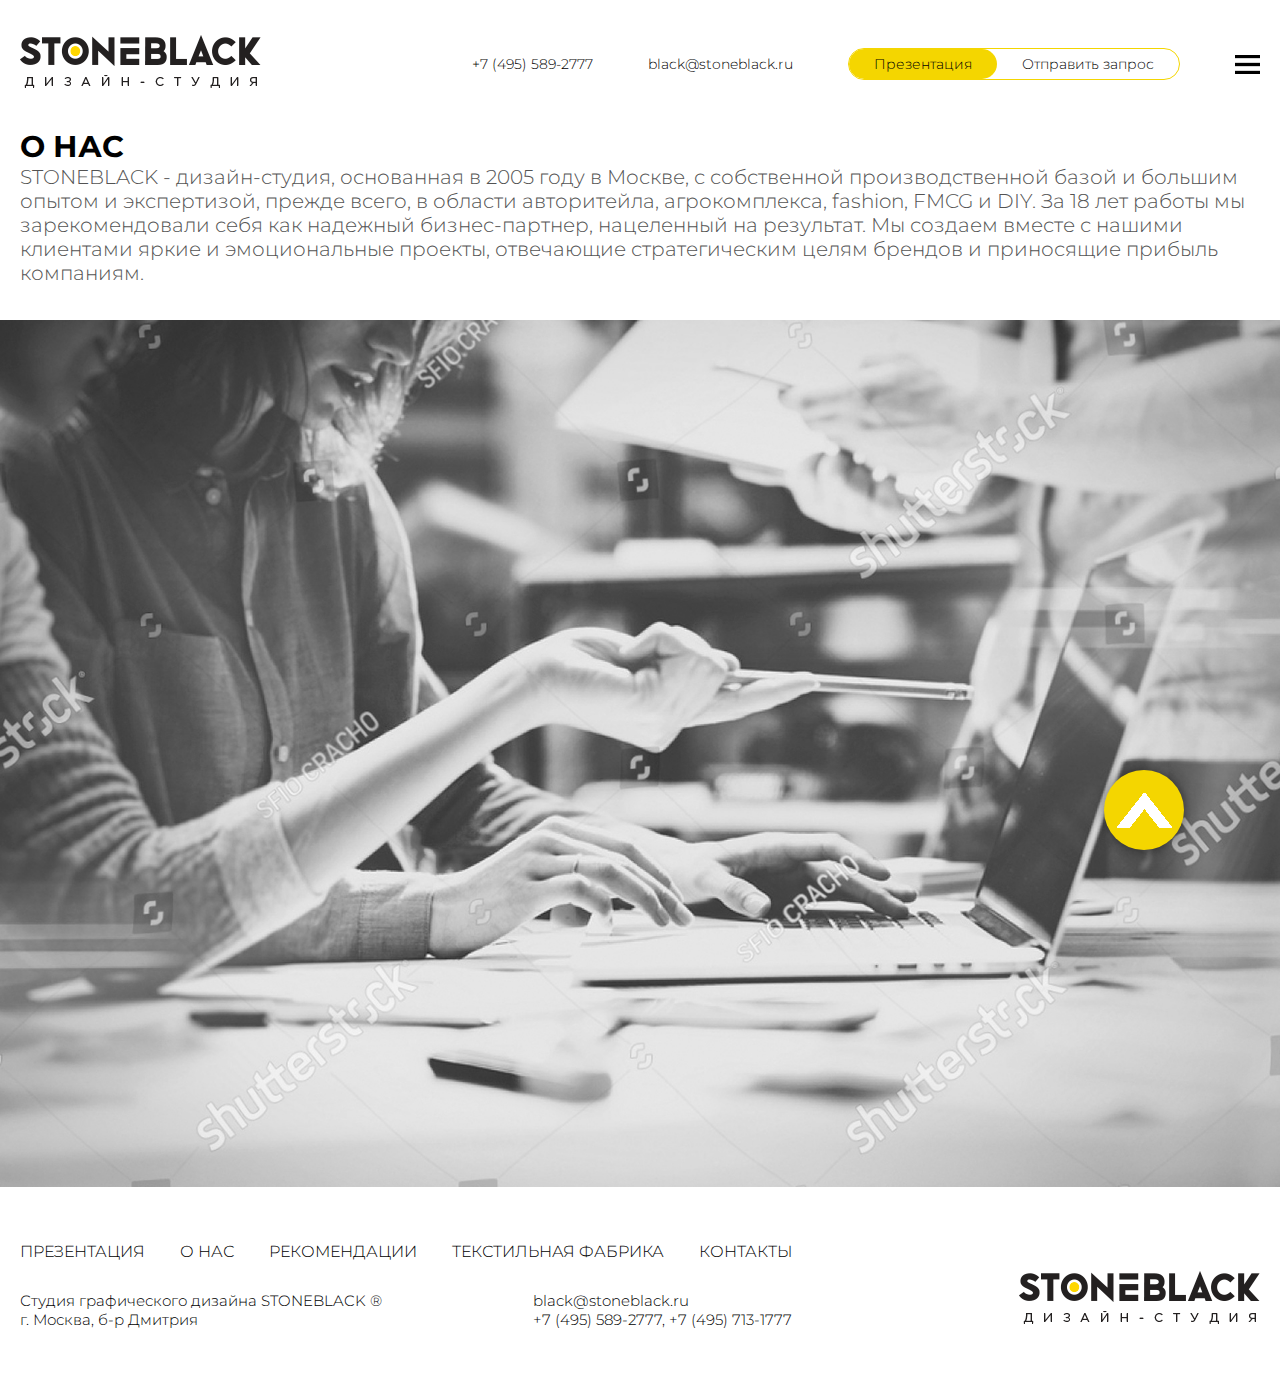
==== commit 81787849: "fix fonts and images(recommend)" ====
--- a/about-us.html
+++ b/about-us.html
@@ -4,10 +4,8 @@
     <meta charset="UTF-8">
     <meta name="viewport" content="width=device-width, initial-scale=1.0">
     <title>STONEBLACK</title>
+    <link href="https://fonts.googleapis.com/css2?family=Montserrat:wght@300;700&display=swap" rel="stylesheet"></head>
     <link rel="stylesheet" href="style.css">
-    <link rel="preconnect" href="https://fonts.googleapis.com">
-    <link rel="preconnect" href="https://fonts.gstatic.com" crossorigin>
-    <link href="https://fonts.googleapis.com/css2?family=Montserrat:wght@300;700&display=swap" rel="stylesheet"></head>
 <body>
 <header>
     <div class="container">
@@ -62,7 +60,7 @@
     </a>
     <div class="container">
         <div class="about-us">
-            <h2>О НАС</h2>
+            <h1>О НАС</h1>
             <p>STONEBLACK - дизайн-студия, основанная в 2005 году в Москве, с собственной производственной базой
                 и большим опытом и экспертизой, прежде всего, в области авторитейла, агрокомплекса, fashion, FMCG и DIY.
                 За 18 лет работы мы зарекомендовали себя как надежный бизнес-партнер, нацеленный на результат.
--- a/style.css
+++ b/style.css
@@ -1,15 +1,3 @@
-@font-face {
-  font-family: "Montserrat", sans-serif;
-  src: url("assets/fonts/Montserrat-Light.eot");
-  font-style: normal;
-  font-weight: 300;
-}
-@font-face {
-  font-family: "Montserrat", sans-serif;
-  src: url("assets/fonts/Montserrat-Bold.ttf") format("truetype");
-  font-style: normal;
-  font-weight: 700;
-}
 * {
   margin: 0;
   padding: 0;
@@ -25,11 +13,18 @@
   overflow: hidden;
   font-family: "Montserrat", sans-serif;
   font-weight: 300;
-}
-
+  font-size: 19.5px;
+}
+.wrapper h1 {
+  display: block;
+  font-size: 30px !important;
+}
+
+footer,
 header {
   font-family: "Montserrat", sans-serif;
   font-weight: 300;
+  font-size: 19.5px;
 }
 
 .container-menu,
@@ -39,7 +34,7 @@
   padding: 0 20px;
 }
 
-h2, h3 {
+h1, h2, h3 {
   font-weight: 700;
 }
 
@@ -52,7 +47,8 @@
   width: 80px;
   height: 80px;
   bottom: 50px;
-  left: 90%;
+  left: auto;
+  right: 96px;
   cursor: pointer;
   box-shadow: 0 0 12px rgba(0, 0, 0, 0.5);
   z-index: 101;
@@ -108,8 +104,20 @@
   padding: 6px 25px;
   border-radius: 20px;
 }
-.header-contact-button a:hover {
+.header-contact-button a:first-child {
   background-color: #f4d600;
+}
+.header-contact-button a:first-child:hover {
+  background-color: #ffffff;
+}
+.header-contact-button a:last-child:hover {
+  background-color: #f4d600;
+}
+.header-contact-button a:first-child:hover + a:last-child {
+  background-color: #f4d600;
+}
+.header-contact-button a:last-child:hover + a:first-child {
+  background-color: #ffffff;
 }
 
 .burger-menu-icon {
@@ -241,6 +249,12 @@
   width: 66.6666666667%;
   flex-basis: 65%;
 }
+.group-block .title-block {
+  font-size: 32px;
+}
+.group-block p {
+  font-size: 24px;
+}
 .group a:hover p {
   display: block;
 }
@@ -286,10 +300,10 @@
   }
 }
 .clients {
-  margin-top: 50px;
+  margin-top: 35px;
 }
 .clients h1 {
-  margin-bottom: 50px;
+  margin-bottom: 35px;
 }
 .clients-content {
   display: flex;
@@ -326,8 +340,7 @@
   }
 }
 .title {
-  margin-top: 45px;
-  margin-bottom: 45px;
+  margin: 35px 0;
 }
 
 .contacts {
@@ -341,7 +354,7 @@
 }
 .contacts-item span,
 .contacts-item a {
-  color: #8b8b8b;
+  color: #535353;
   text-decoration: none;
 }
 
@@ -352,7 +365,7 @@
   margin-bottom: 15px;
 }
 .application p {
-  color: #8b8b8b;
+  color: #535353;
 }
 .application .container {
   display: flex;
@@ -370,11 +383,13 @@
 }
 .application-item .form textarea,
 .application-item .form input {
-  color: #8b8b8b;
+  font-family: "Montserrat", sans-serif;
+  color: #535353;
 }
 .application-item .form label {
+  font-family: "Montserrat", sans-serif;
   margin-bottom: 5px;
-  font-weight: 600;
+  font-weight: 500;
 }
 .application-item .form-item {
   display: flex;
@@ -421,7 +436,7 @@
   content: "";
   top: -10px;
   left: 0;
-  background-image: url("images/checkbox.png");
+  background-image: url("assets/images/checkbox.png");
   background-size: 25px;
   background-position: center;
   background-repeat: no-repeat;
@@ -429,7 +444,7 @@
   height: 25px;
 }
 .application-item .form-item input[type=checkbox]:checked + .custom-checkbox:before {
-  background-image: url("images/chebox-ok.png");
+  background-image: url("assets/images/chebox-ok.png");
 }
 .application-item .form-file, .application-item .form-checkbox {
   flex-direction: row;
@@ -443,7 +458,8 @@
   border: none;
   cursor: pointer;
   font-size: 16px;
-  font-weight: 600;
+  font-weight: 700;
+  font-family: "Montserrat", sans-serif;
 }
 .application-item .form-blocks {
   display: flex;
@@ -478,7 +494,7 @@
 .in-title-item {
   display: flex;
   justify-content: space-between;
-  padding: 50px 0;
+  padding: 35px 0;
 }
 .in-title-item .title-section {
   color: #a8a8a8;
@@ -498,6 +514,7 @@
   color: #535353;
   font-weight: 300;
   font-size: 20px;
+  flex-basis: 75%;
 }
 
 .in-banner img {
@@ -580,7 +597,7 @@
   margin-bottom: 30px;
 }
 .in-detail-client-title div:first-child h2 {
-  margin: 30px 0;
+  margin: 35px 0;
 }
 .in-detail-client-title div:first-child p {
   color: #535353;
@@ -603,7 +620,7 @@
   }
 }
 .in-razdel h2 {
-  margin: 30px 0;
+  margin: 35px 0;
 }
 
 .recomend {
@@ -611,7 +628,7 @@
   padding: 35px 0;
 }
 .recomend-title {
-  padding: 10px 0 35px 0;
+  padding: 35px 0;
 }
 .recomend-content {
   display: flex;
@@ -644,17 +661,24 @@
   display: block;
   position: relative;
   margin: 0 auto;
-  max-width: 100%;
-  max-height: 80%;
+  width: 100%;
+  height: 100%;
   flex-basis: 30%;
+  transform: scale(1.5);
   object-fit: contain;
+}
+
+.modal-item {
+  position: relative;
+  padding: 0 40px;
+  height: 60%;
 }
 
 .close-modal {
   position: absolute;
-  top: 15px;
-  right: 25px;
-  font-size: 30px;
+  top: -195px;
+  right: -85px;
+  font-size: 50px;
   color: #fff;
   cursor: pointer;
 }
@@ -668,8 +692,21 @@
   .recomend-content-item {
     flex-basis: calc(50% - 15px);
   }
+  .modal-content {
+    transform: scale(1);
+  }
+  .modal-item {
+    height: 60%;
+  }
+  .close-modal {
+    top: -50px;
+    right: 10px;
+  }
 }
 @media screen and (max-width: 500px) {
+  .modal-item {
+    height: 40%;
+  }
   .recomend-content-item {
     flex-basis: 100%;
   }
@@ -682,7 +719,7 @@
 }
 .about-us p {
   font-size: 20px;
-  color: #757575;
+  color: #535353;
 }
 .about-us-banner img {
   width: 100%;
@@ -703,6 +740,7 @@
 .footer-blocks {
   display: flex;
   justify-content: space-between;
+  align-items: end;
 }
 
 .footer-menu {
@@ -740,7 +778,7 @@
     gap: 10px;
   }
   .button-up {
-    left: 88%;
+    right: 110px;
     width: 50px;
     height: 50px;
   }
@@ -770,9 +808,10 @@
   }
   .footer-blocks {
     gap: 20px;
+    align-items: start;
   }
   .button-up {
-    left: 80%;
+    right: 110px;
   }
 }
 @media screen and (max-width: 540px) {
@@ -782,10 +821,8 @@
   .menu ul {
     padding-top: 50px;
   }
-}
-@media screen and (max-width: 450px) {
   .button-up {
-    left: 75%;
+    right: 30px;
   }
 }
 
